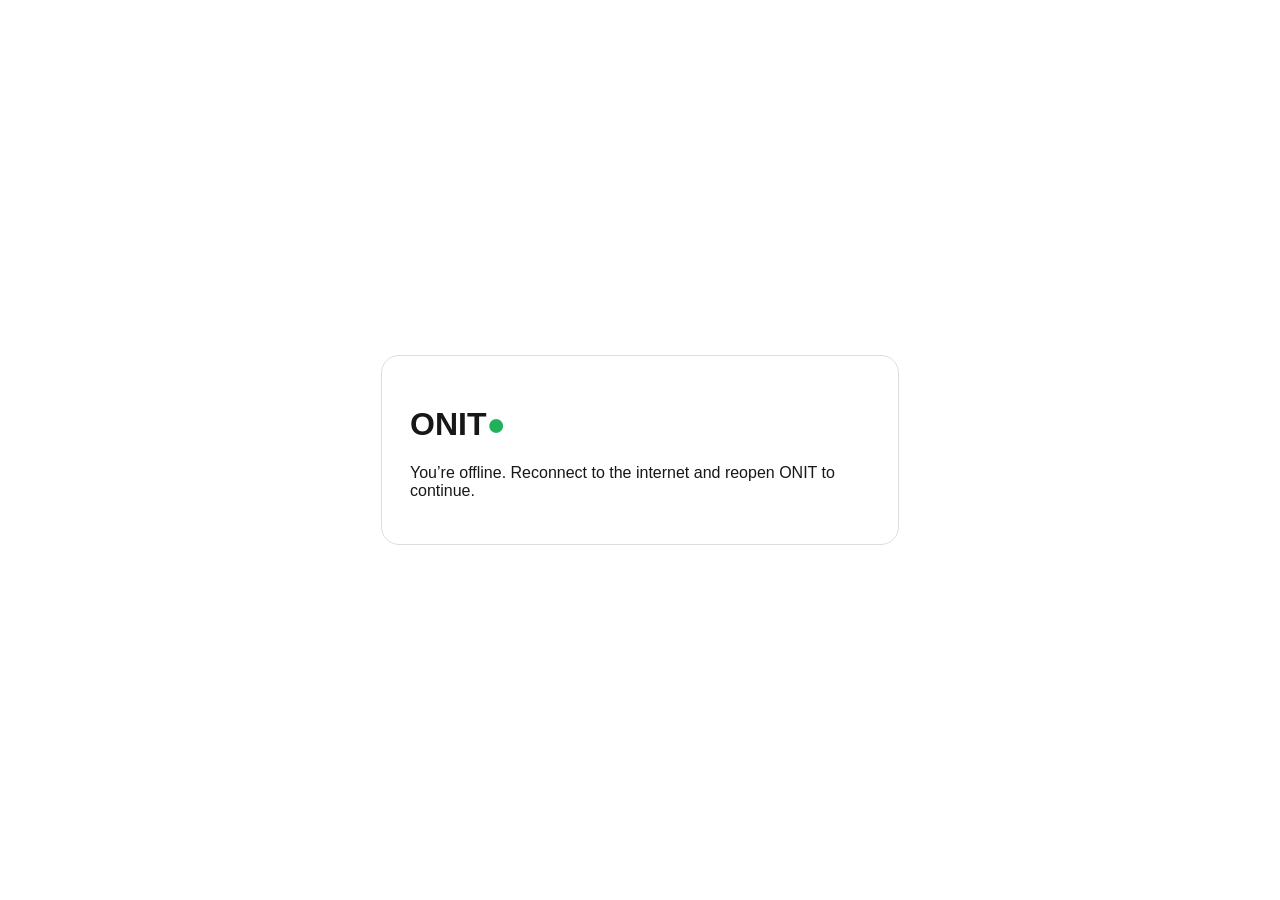
==== offline.html @ de535209 "ONIT v0.16.0 — Stable Shell + Self-Healing Updates" ====
<!doctype html><html><head><meta charset="utf-8"><meta name="viewport" content="width=device-width,initial-scale=1"><title>ONIT Offline</title><style>body{font-family:Arial,sans-serif;display:grid;place-items:center;min-height:100vh;margin:0;color:#171717}.c{max-width:460px;padding:28px;border:1px solid #ddd;border-radius:18px}.g{color:#20b15a}</style></head><body><div class="c"><h1>ONIT<span class="g">●</span></h1><p>You’re offline. Reconnect to the internet and reopen ONIT to continue.</p></div></body></html>
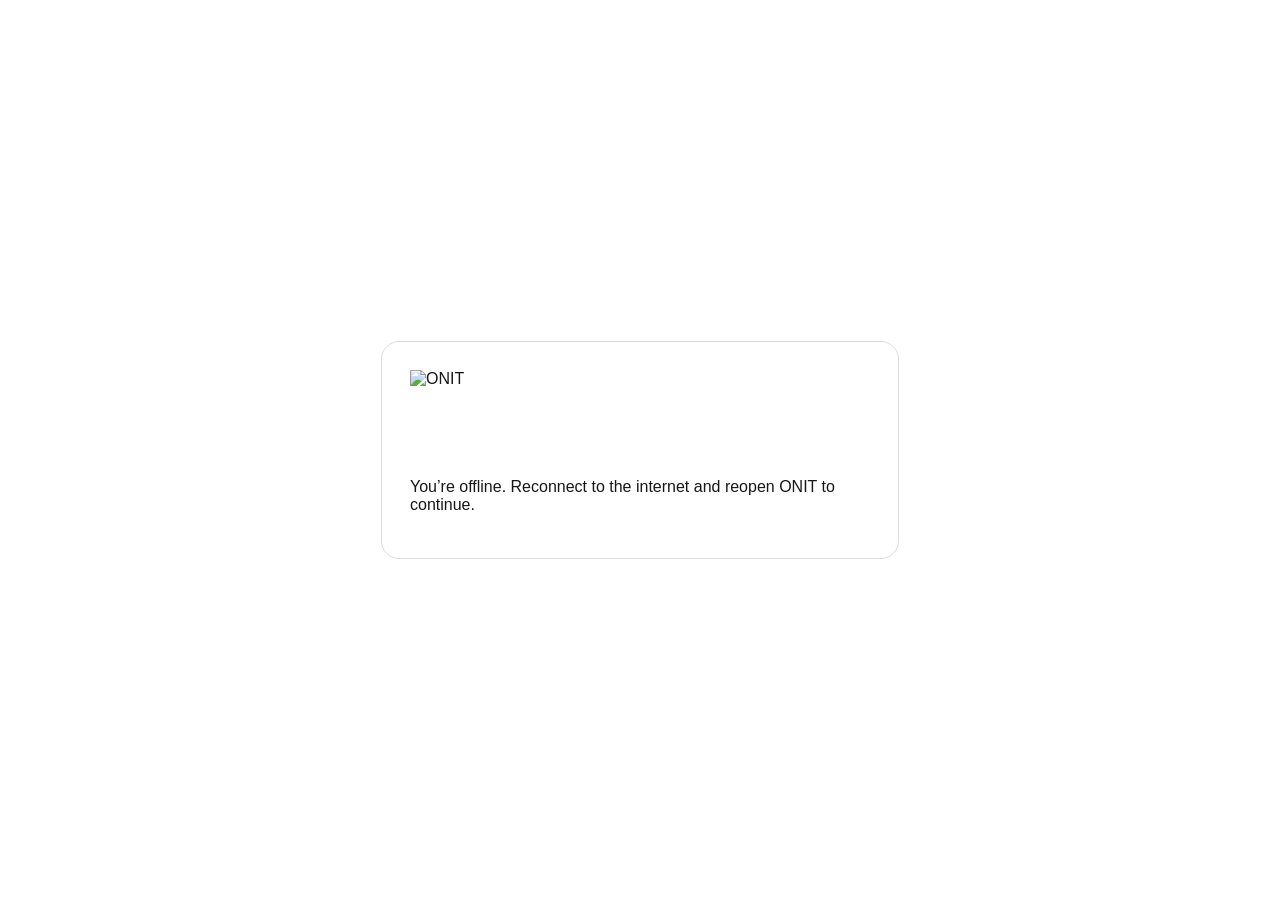
==== commit 82fcbf4f: "ONIT v0.16.1 — New Logo + Louder Notifications" ====
--- a/offline.html
+++ b/offline.html
@@ -1 +1 @@
-<!doctype html><html><head><meta charset="utf-8"><meta name="viewport" content="width=device-width,initial-scale=1"><title>ONIT Offline</title><style>body{font-family:Arial,sans-serif;display:grid;place-items:center;min-height:100vh;margin:0;color:#171717}.c{max-width:460px;padding:28px;border:1px solid #ddd;border-radius:18px}.g{color:#20b15a}</style></head><body><div class="c"><h1>ONIT<span class="g">●</span></h1><p>You’re offline. Reconnect to the internet and reopen ONIT to continue.</p></div></body></html>+<!doctype html><html><head><meta charset="utf-8"><meta name="viewport" content="width=device-width,initial-scale=1"><title>ONIT Offline</title><style>body{font-family:Arial,sans-serif;display:grid;place-items:center;min-height:100vh;margin:0;color:#171717}.c{max-width:460px;padding:28px;border:1px solid #ddd;border-radius:18px}.g{color:#20b15a}</style></head><body><div class="c"><img src="assets/onit-logo.png" alt="ONIT" style="width:92px;height:92px;object-fit:contain;display:block;margin-bottom:10px"><p>You’re offline. Reconnect to the internet and reopen ONIT to continue.</p></div></body></html>
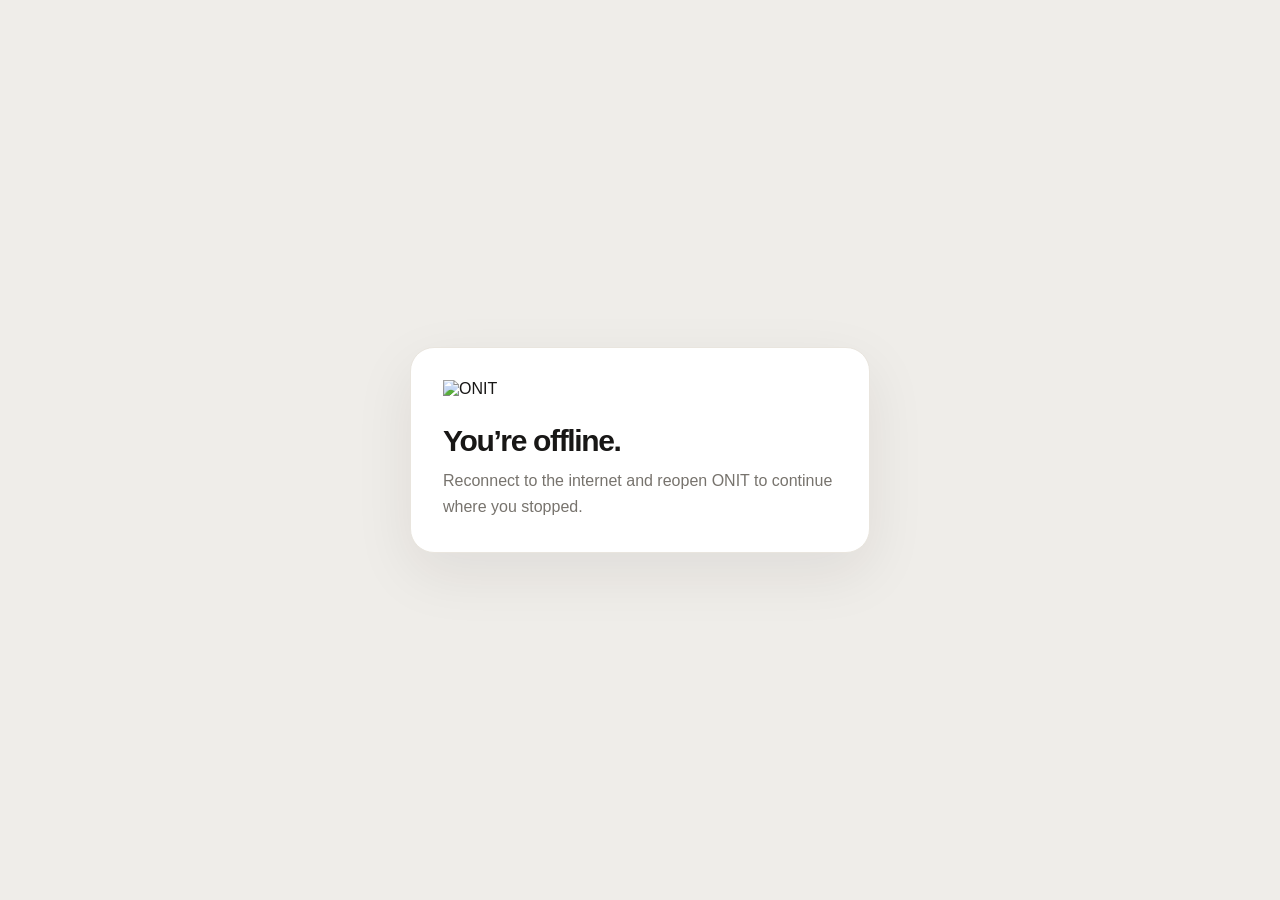
==== commit 4402ec7f: "ONIT v0.17.1 — premium UI refresh" ====
--- a/offline.html
+++ b/offline.html
@@ -1 +1 @@
-<!doctype html><html><head><meta charset="utf-8"><meta name="viewport" content="width=device-width,initial-scale=1"><title>ONIT Offline</title><style>body{font-family:Arial,sans-serif;display:grid;place-items:center;min-height:100vh;margin:0;color:#171717}.c{max-width:460px;padding:28px;border:1px solid #ddd;border-radius:18px}.g{color:#20b15a}</style></head><body><div class="c"><img src="assets/onit-logo.png" alt="ONIT" style="width:92px;height:92px;object-fit:contain;display:block;margin-bottom:10px"><p>You’re offline. Reconnect to the internet and reopen ONIT to continue.</p></div></body></html>+<!doctype html><html><head><meta charset="utf-8"><meta name="viewport" content="width=device-width,initial-scale=1"><meta name="theme-color" content="#f7f4ef"><title>ONIT Offline</title><style>*{box-sizing:border-box}body{font-family:Inter,-apple-system,BlinkMacSystemFont,"Segoe UI",Arial,sans-serif;display:grid;place-items:center;min-height:100vh;margin:0;padding:20px;color:#181716;background:#efede9}.c{width:min(460px,100%);padding:32px;background:#fff;border:1px solid #e9e5de;border-radius:24px;box-shadow:0 20px 60px rgba(37,31,24,.08)}.logo{width:106px;margin-bottom:26px}h1{font-size:30px;letter-spacing:-.045em;margin:0 0 10px}p{color:#77736d;line-height:1.6;margin:0}</style></head><body><div class="c"><img class="logo" src="assets/onit-logo-horizontal.png" alt="ONIT"><h1>You’re offline.</h1><p>Reconnect to the internet and reopen ONIT to continue where you stopped.</p></div></body></html>
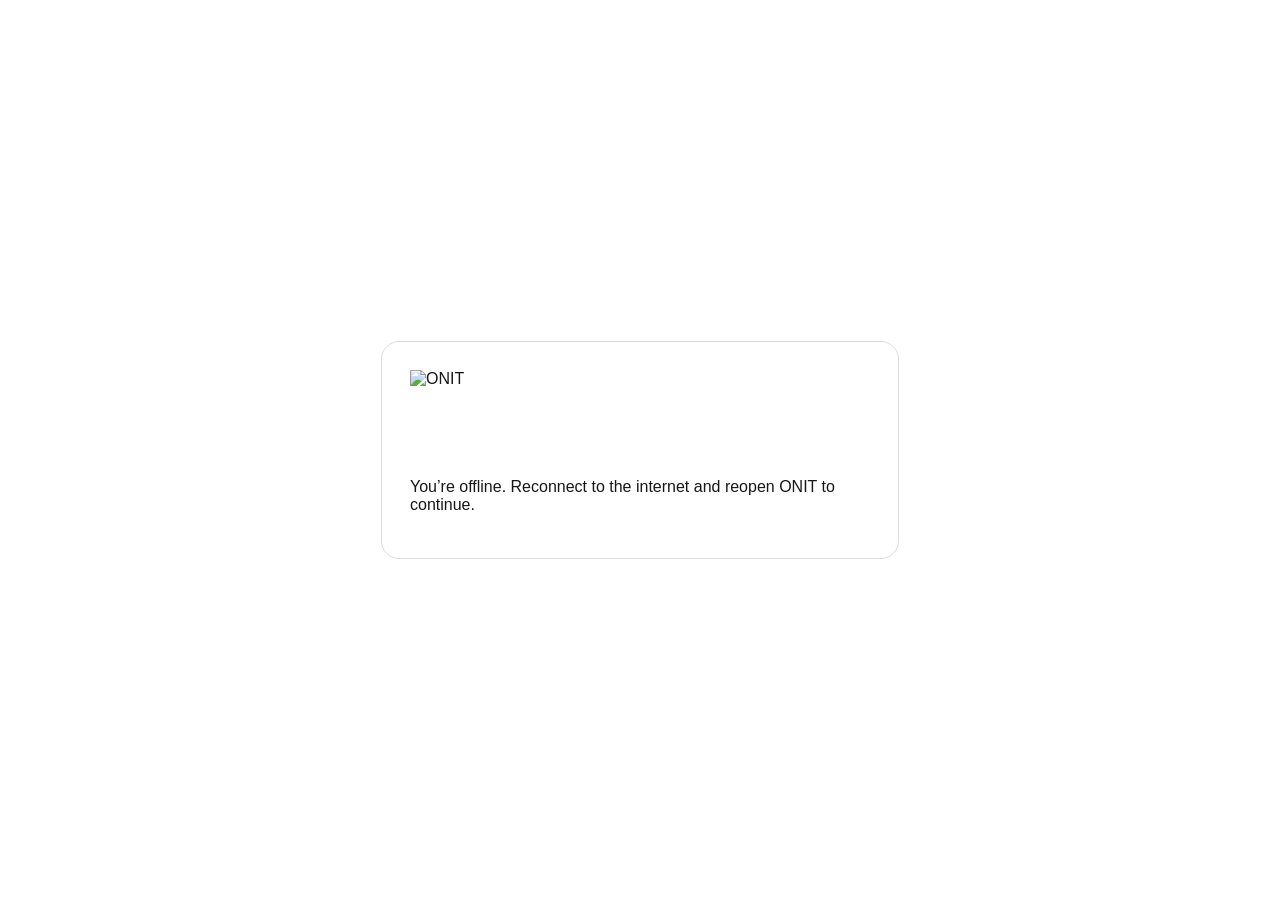
==== commit 35bd17ea: "ONIT v0.17.2 — restore login and keep premium UI" ====
--- a/offline.html
+++ b/offline.html
@@ -1 +1 @@
-<!doctype html><html><head><meta charset="utf-8"><meta name="viewport" content="width=device-width,initial-scale=1"><meta name="theme-color" content="#f7f4ef"><title>ONIT Offline</title><style>*{box-sizing:border-box}body{font-family:Inter,-apple-system,BlinkMacSystemFont,"Segoe UI",Arial,sans-serif;display:grid;place-items:center;min-height:100vh;margin:0;padding:20px;color:#181716;background:#efede9}.c{width:min(460px,100%);padding:32px;background:#fff;border:1px solid #e9e5de;border-radius:24px;box-shadow:0 20px 60px rgba(37,31,24,.08)}.logo{width:106px;margin-bottom:26px}h1{font-size:30px;letter-spacing:-.045em;margin:0 0 10px}p{color:#77736d;line-height:1.6;margin:0}</style></head><body><div class="c"><img class="logo" src="assets/onit-logo-horizontal.png" alt="ONIT"><h1>You’re offline.</h1><p>Reconnect to the internet and reopen ONIT to continue where you stopped.</p></div></body></html>
+<!doctype html><html><head><meta charset="utf-8"><meta name="viewport" content="width=device-width,initial-scale=1"><title>ONIT Offline</title><style>body{font-family:Arial,sans-serif;display:grid;place-items:center;min-height:100vh;margin:0;color:#171717}.c{max-width:460px;padding:28px;border:1px solid #ddd;border-radius:18px}.g{color:#20b15a}</style></head><body><div class="c"><img src="assets/onit-logo.png" alt="ONIT" style="width:92px;height:92px;object-fit:contain;display:block;margin-bottom:10px"><p>You’re offline. Reconnect to the internet and reopen ONIT to continue.</p></div></body></html>
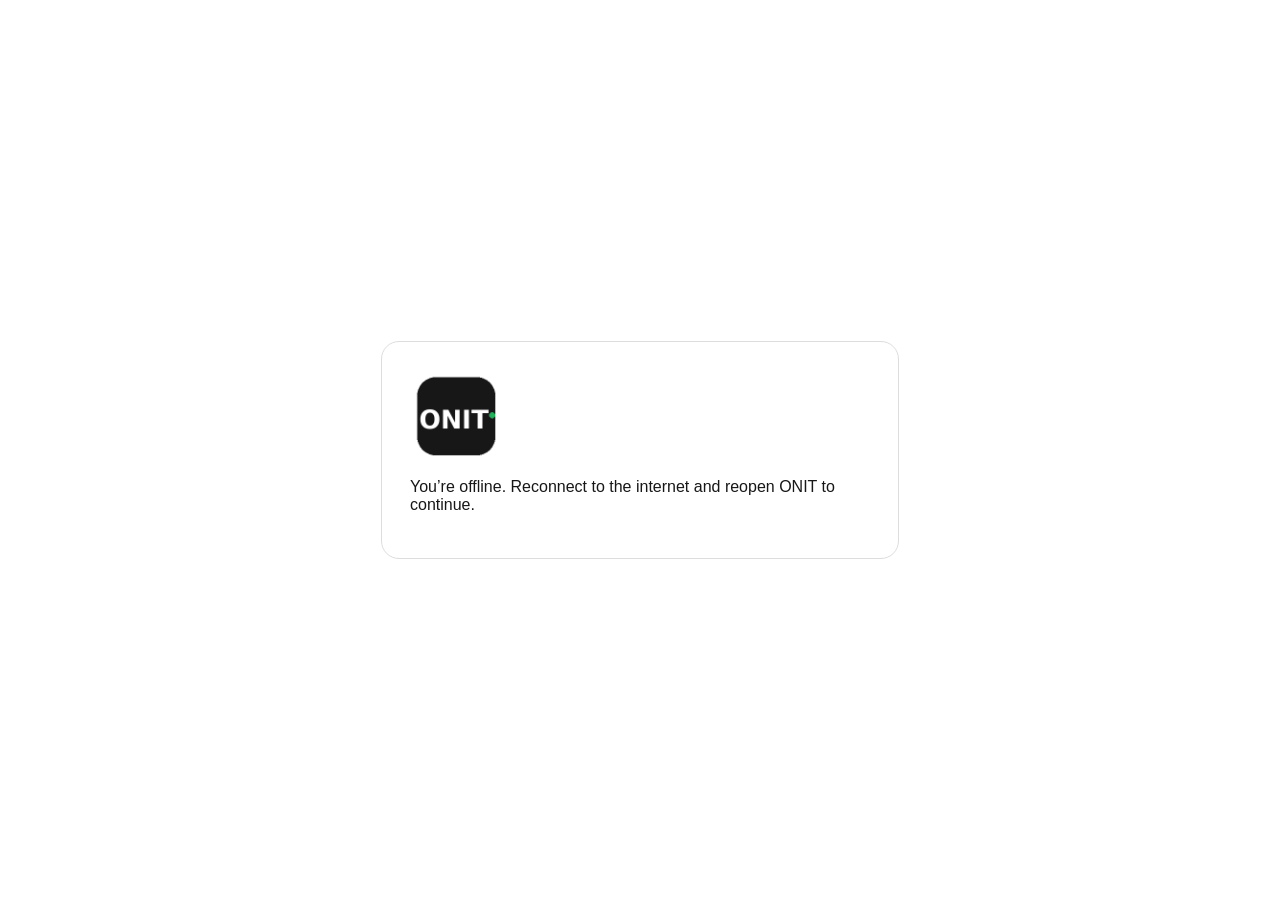
==== commit 589a0b4a: "ONIT v0.40.12 — Complete UI/UX Refinement & Stability Update" ====
--- a/offline.html
+++ b/offline.html
@@ -1 +1 @@
-<!doctype html><html><head><meta charset="utf-8"><meta name="viewport" content="width=device-width,initial-scale=1"><title>ONIT Offline</title><style>body{font-family:Arial,sans-serif;display:grid;place-items:center;min-height:100vh;margin:0;color:#171717}.c{max-width:460px;padding:28px;border:1px solid #ddd;border-radius:18px}.g{color:#20b15a}</style></head><body><div class="c"><img src="assets/onit-logo.png" alt="ONIT" style="width:92px;height:92px;object-fit:contain;display:block;margin-bottom:10px"><p>You’re offline. Reconnect to the internet and reopen ONIT to continue.</p></div></body></html>+<!doctype html><html><head><meta charset="utf-8"><meta name="viewport" content="width=device-width,initial-scale=1"><title>ONIT Offline</title><style>body{font-family:Arial,sans-serif;display:grid;place-items:center;min-height:100vh;margin:0;color:#171717}.c{max-width:460px;padding:28px;border:1px solid #ddd;border-radius:18px}.g{color:#20b15a}</style></head><body><div class="c"><img src="icons/icon-192.png" alt="ONIT" style="width:92px;height:92px;object-fit:contain;display:block;margin-bottom:10px"><p>You’re offline. Reconnect to the internet and reopen ONIT to continue.</p></div></body></html>
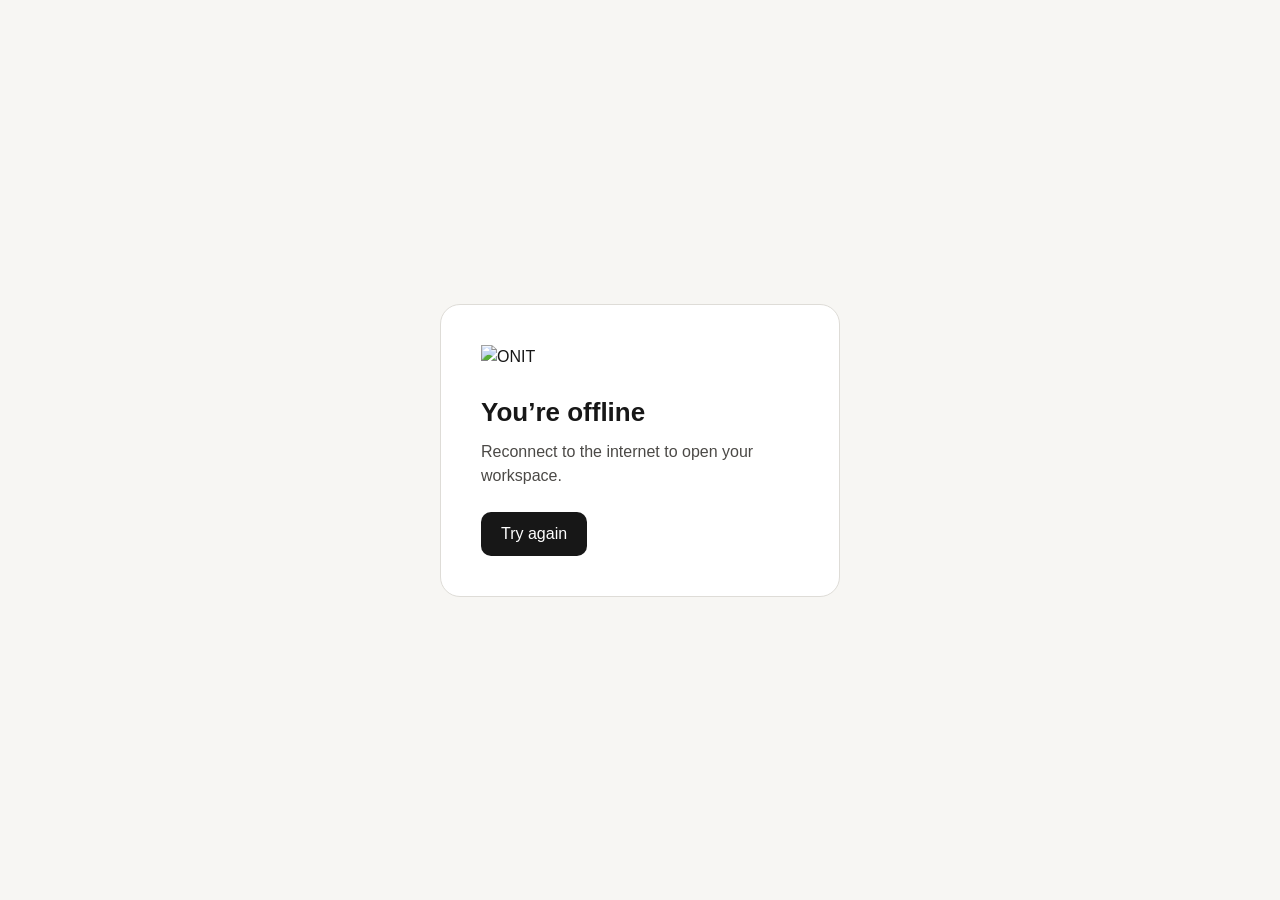
==== commit e9e6171f: "ONIT v0.40.43 — Q2 Security and UI Refinement" ====
--- a/offline.html
+++ b/offline.html
@@ -1 +1,15 @@
-<!doctype html><html><head><meta charset="utf-8"><meta name="viewport" content="width=device-width,initial-scale=1"><title>ONIT Offline</title><style>body{font-family:Arial,sans-serif;display:grid;place-items:center;min-height:100vh;margin:0;color:#171717}.c{max-width:460px;padding:28px;border:1px solid #ddd;border-radius:18px}.g{color:#20b15a}</style></head><body><div class="c"><img src="icons/icon-192.png" alt="ONIT" style="width:92px;height:92px;object-fit:contain;display:block;margin-bottom:10px"><p>You’re offline. Reconnect to the internet and reopen ONIT to continue.</p></div></body></html>+<!doctype html>
+<html lang="en">
+<head>
+<meta charset="utf-8">
+<meta name="viewport" content="width=device-width,initial-scale=1,viewport-fit=cover">
+<title>ONIT offline</title>
+<style>
+*{box-sizing:border-box}body{font:16px/1.5 Arial,sans-serif;margin:0;min-height:100vh;display:grid;place-items:center;padding:20px;background:#f7f6f3;color:#171717}
+main{width:min(100%,400px);padding:clamp(24px,6vw,40px);background:white;border:1px solid #dedcd7;border-radius:20px}img{width:92px;height:auto}
+h1{margin:24px 0 8px;font-size:26px}p{margin:0 0 24px;color:#4b4946}button{font:inherit;background:#171717;color:white;border:0;border-radius:10px;padding:10px 20px;min-height:44px;cursor:pointer}
+button:focus-visible{outline:3px solid #2466ae;outline-offset:3px}
+</style>
+</head>
+<body><main><img src="/assets/onit-logo-horizontal.png" alt="ONIT"><h1>You’re offline</h1><p>Reconnect to the internet to open your workspace.</p><button type="button" onclick="location.reload()">Try again</button></main></body>
+</html>
